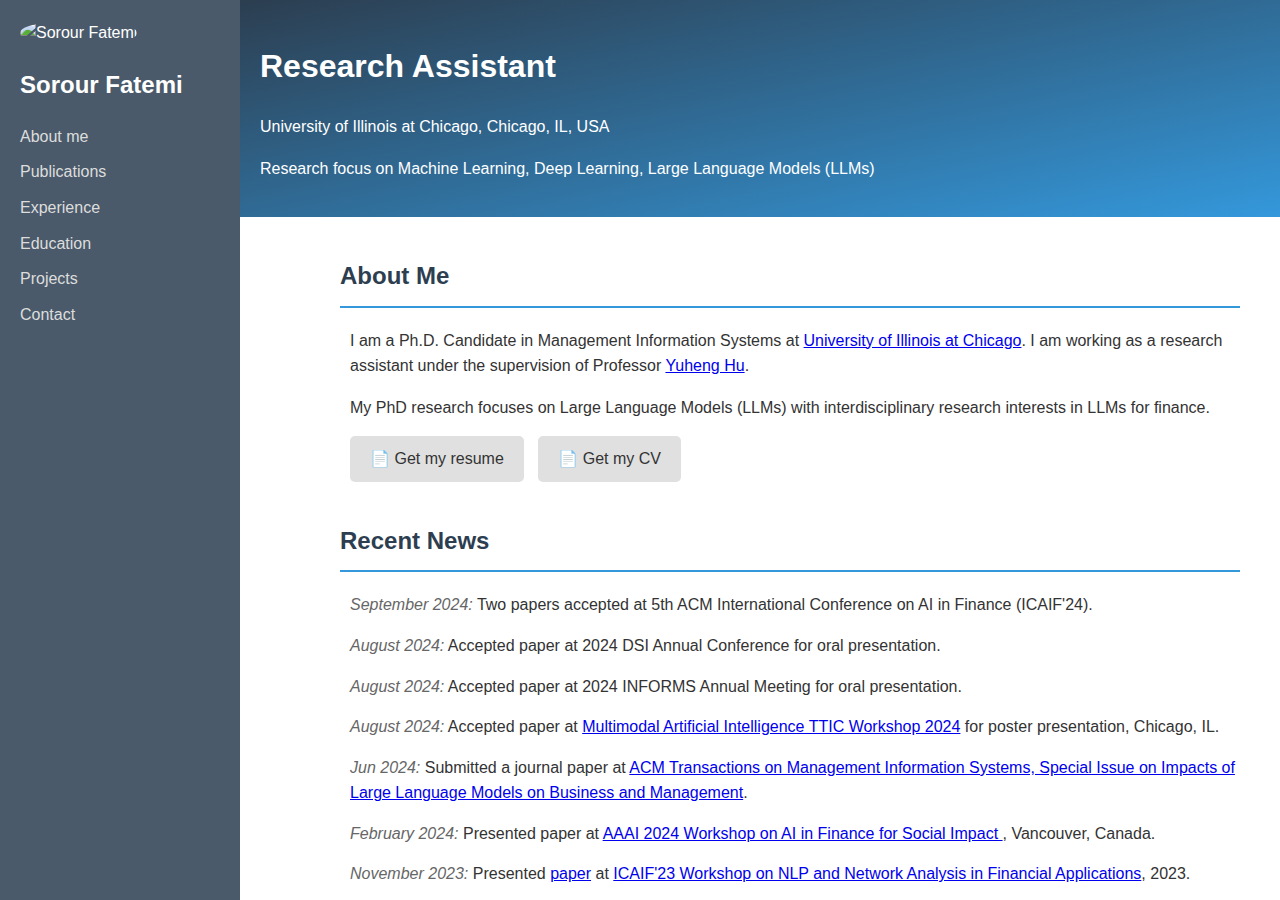
==== index.html @ bcf84c42 "Update index.html" ====
<!DOCTYPE html>
<html lang="en">
<link rel="stylesheet" href="https://cdnjs.cloudflare.com/ajax/libs/font-awesome/5.15.3/css/all.min.css">
<head>
    <meta charset="UTF-8">
    <meta name="viewport" content="width=device-width, initial-scale=1.0">
    <title>Sorour Fatemi</title>
    <style>
        body, html {
            margin: 0;
            padding: 0;
            font-family: 'Roboto', sans-serif;
            height: 100%;
            color: #333;
            line-height: 1.6;
        }
        .container {
            display: flex;
            height: 100%;
        }
        .sidebar {
            width: 200px;
            background-color: #4a5a6a;
            color: white;
            padding: 20px;
        }
        .main-content {
            flex-grow: 1;
            overflow-y: auto;
        }
        .header {
            background: linear-gradient(to bottom right, #2c3e50, #3498db);
            color: white;
            padding: 20px;
        }
        .content {
            padding: 20px 20px 20px 100px; /* Top, Right, Bottom, Left */
            max-width: 900px;
            margin: 0;
        }
        .profile-img {
            width: 120px;
            border-radius: 60%;
        }
        .nav-item {
            margin: 10px 0;
        }
        .nav-item a {
            color: #ddd;
            text-decoration: none;
        }
        .btn {
            display: inline-block;
            padding: 10px 20px;
            background-color: #e0e0e0;
            color: #333;
            text-decoration: none;
            border-radius: 5px;
            margin-right: 10px;
            transition: background-color 0.3s;
        }
        .btn:hover {
            background-color: #d0d0d0;
        }
        .section {
            margin-bottom: 40px;
        }
        .section h2 {
            color: #2c3e50;
            border-bottom: 2px solid #3498db;
            padding-bottom: 10px;
            margin-bottom: 20px;
        }
        .section-content {
            margin-left: 10px;
        }
        .news-item, .publication-item, .experience-item, .education-item {
            margin-bottom: 15px;
        }
        .news-date, .publication-authors, .experience-date, .education-date {
            font-style: italic;
            color: #666;
        }
        .publication-title, .experience-title, .education-degree {
            font-weight: bold;
        }
        .education-item, .experience-item {
            display: flex;
            justify-content: space-between;
            align-items: flex-start;
        }
        .education-left, .experience-left {
            flex: 1;
        }
        .education-right, .experience-right {
            flex: 0 0 120px;
            text-align: right;
        }
        .education-thesis {
            font-style: italic;
            margin-top: 5px;
        }
        .publication-item {
            margin-bottom: 20px;
        }
        .publication-title {
            font-weight: bold;
            margin-bottom: 5px;
        }
        .publication-authors {
            margin-bottom: 5px;
        }
        .author-self {
            text-decoration: underline;
        }
        .publication-venue {
            font-style: italic;
            margin-bottom: 5px;
        }
        .publication-links {
            margin-top: 5px;
        }
        .publication-link {
            display: inline-block;
            padding: 2px 10px;
            border: 1px solid #333;
            text-decoration: none;
            color: #333;
            margin-right: 10px;
        }
        .publication-link:hover {
            background-color: #f0f0f0;
        }
        .bib-container {
            display: none;
            background-color: #f8f8f8;
            border: 1px solid #ddd;
            border-radius: 4px;
            padding: 10px;
            margin-top: 10px;
            font-family: monospace;
            white-space: pre-wrap;
            word-wrap: break-word;
        }

        .contact-content {
            display: flex;
            justify-content: space-between;
            align-items: flex-start;
            background-color: #f0f0f0;
            padding: 20px;
            border-radius: 5px;
        }
        
        .contact-info p {
            margin: 5px 0;
        }
        
        .social-icons {
            display: flex;
            flex-wrap: wrap;
            gap: 10px;
        }
        
        .social-icon {
            display: flex;
            justify-content: center;
            align-items: center;
            width: 40px;
            height: 40px;
            border-radius: 50%;
            background-color: #ddd;
            color: #333;
            text-decoration: none;
            transition: background-color 0.3s;
        }
        
        .social-icon:hover {
            background-color: #ccc;
                }
        
                .experience-project {
            font-weight: bold;
            margin-top: 5px;
            margin-bottom: 10px;
        }
        
        .experience-item ul {
            padding-left: 20px;
        }
        
        .experience-item li {
            margin-bottom: 10px;
        }
        .project-item {
    margin-bottom: 30px;
}

.project-item h3 {
    color: #2c3e50;
    margin-bottom: 15px;
}

.project-item p {
    line-height: 1.6;
    margin-bottom: 10px;
}

.project-item a {
    color: #3498db;
    text-decoration: none;
    margin-right: 10px;
}

.project-item a:hover {
    text-decoration: underline;
}

        
    </style>
</head>
<body>
    <div class="container">
        <div class="sidebar">
            <img src="pic2.jpg" alt="Sorour Fatemi" class="profile-img">
            <h2>Sorour Fatemi</h2>
            <nav>
                <div class="nav-item"><a href="#about">About me</a></div>
                <div class="nav-item"><a href="#publications">Publications</a></div>
                <div class="nav-item"><a href="#experience">Experience</a></div>
                <div class="nav-item"><a href="#education">Education</a></div>
                <div class="nav-item"><a href="#projects">Projects</a></div>
                <div class="nav-item"><a href="#contact">Contact</a></div>
            </nav>
        </div>
        <div class="main-content">
            <header class="header">
                <h1>Research Assistant</h1>
                <p>University of Illinois at Chicago, Chicago, IL, USA</p>
                <p>Research focus on Machine Learning, Deep Learning, Large Language Models (LLMs)</p>
            </header>
            <div class="content">
                <section id="about" class="section">
                    <h2>About Me</h2>
                    <div class="section-content">
                        <p>I am a Ph.D. Candidate in Management Information Systems at <a href="https://www.uic.edu/">University of Illinois at Chicago</a>. I am working as a research assistant under the supervision of Professor <a href="https://yuhenghu.com/">Yuheng Hu</a>.</p>
                        <p>My PhD research focuses on Large Language Models (LLMs) with interdisciplinary research interests in LLMs for finance.</p>
                        <a href="Fatemi_9_10.pdf" class="btn">📄 Get my resume</a>
                        <a href="CV_Fatemi_9_24.pdf" class="btn">📄 Get my CV</a>
                    </div>
                </section>

                <section id="recent-news" class="section">
                    <h2>Recent News</h2>
                    <div class="section-content">
                          <div class="news-item">
                            <span class="news-date">September 2024:</span> Two papers accepted at 5th ACM International Conference on AI in Finance (ICAIF'24).
                        </div>
                       <div class="news-item">
                        <span class="news-date">August 2024:</span> Accepted paper at 2024 DSI Annual Conference for oral presentation.
                        </div>
                        <div class="news-item">
                            <span class="news-date">August 2024:</span> Accepted paper at 2024 INFORMS Annual Meeting for oral presentation.
                        </div>
                      
                        <div class="news-item">
                            <span class="news-date">August 2024:</span> Accepted paper at <a href="https://sites.google.com/view/multimodal-ai-ttic-2024/home">Multimodal Artificial Intelligence TTIC Workshop 2024</a> for poster presentation, Chicago, IL.
                        </div>
                        <div class="news-item">
                            <span class="news-date">Jun 2024:</span> Submitted a journal paper at <a href="https://dl.acm.org/pb-assets/static_journal_pages/tmis/calls_for_papers/ACM-TMIS-CFP-LLMs-2023-1704311727377.pdf">ACM Transactions on Management Information Systems, Special Issue on Impacts of Large Language Models on Business and Management</a>.
                        </div>
                        <div class="news-item">
                            <span class="news-date">February 2024:</span> Presented paper at <a href="https://sites.google.com/view/aifin-aaai2024/home">AAAI 2024 Workshop on AI in Finance for Social Impact </a>, Vancouver, Canada.
                        </div>
                        <div class="news-item">
                            <span class="news-date">November 2023:</span> Presented <a href="https://arxiv.org/abs/2312.08725">paper</a> at <a href="https://sites.google.com/view/nlp-na-in-finance-2023">ICAIF'23 Workshop on NLP and Network Analysis in Financial Applications</a>, 2023.
                        </div>
                        <div class="news-item">
                            <span class="news-date">October 2023:</span> Presented paper at <a href="https://meetings.informs.org/wordpress/phoenix2023/">2023 INFORMS Annual Meeting</a>, 2023.
                        </div>

                    </div>
                </section>

                <section id="publications" class="section">
                    <h2>Publications</h2>
                    <div class="section-content">
                        <div class="publication-item">
                            <div class="publication-title">Enhancing Financial Question Answering with a Multi-Agent Reflection Framework</div>
                            <div class="publication-authors"><span class="author-self">Sorouralsadat Fatemi</span>, and Yuheng Hu</div>
                            <div class="publication-venue">Submitted to 5th ACM International Conference on AI in Finance</div>
                        </div>

                        <div class="publication-item">
                            <div class="publication-title">FinVision: A Multi-Agent Framework for Stock Market Movement and Trading Prediction</div>
                            <div class="publication-authors"><span class="author-self">Sorouralsadat Fatemi</span>, and Yuheng Hu</div>
                            <div class="publication-venue">Submitted to 5th ACM International Conference on AI in Finance</div>
                        </div>

                        <div class="publication-item">
                            <div class="publication-title">A Comparative Analysis of Instruction Fine‑Tuning LLMs for Financial Text Classification</div>
                            <div class="publication-authors"><span class="author-self">Sorouralsadat Fatemi</span>, and Yuheng Hu</div>
                            <div class="publication-venue">Submitted to ACM Transactions on Management Information Systems, Special Issue of Large Language Models</div>
                        </div>
                        
                        <div class="publication-item">
                            <div class="publication-title">A Comparative Analysis of Fine‑Tuned LLMs and Few‑Shot Learning of LLMs for Financial Sentiment Analysis</div>
                            <div class="publication-authors"><span class="author-self">Sorouralsadat Fatemi</span>, and Yuheng Hu</div>
                            <div class="publication-venue">In AAAI 2023 Workshop: AI in Finance for Social Impact, 2023</div>
                            <div class="publication-links">
                                <button class="publication-link bib-link" data-bib="@inproceedings{fatemi2023comparative,
                                    title={A Comparative Analysis of Fine-Tuned LLMs and Few-Shot Learning of LLMs for Financial Sentiment Analysis},
                                    author={Fatemi, Sorouralsadat and Hu, Yuheng},
                                    booktitle={AAAI 2023 Workshop: AI in Finance for Social Impact},
                                    year={2023}
                                }">BIB</button>
                                <a href="https://arxiv.org/abs/2312.08725" class="publication-link">PDF</a>
                            </div>
                            <div class="bib-container"></div>
                        </div>
                        
                        <div class="publication-item">
                            <div class="publication-title">When Crisis Hits: Bike-Sharing Platforms amid the Covid-19 Pandemic</div>
                            <div class="publication-authors">Ecem Basak, Ramah Al Balawi, <span class="author-self">Sorouralsadat Fatemi</span>, and Ali Tafti</div>
                            <div class="publication-venue">Plos One Journal, 2023</div>
                            <div class="publication-links">
                                <button class="publication-link bib-link" data-bib="@article{basak2023crisis,
                                    title={When Crisis Hits: Bike-Sharing Platforms amid the Covid-19 Pandemic},
                                    author={Basak, Ecem and Al Balawi, Ramah and Fatemi, Sorouralsadat and Tafti, Ali},
                                    journal={Plos One},
                                    year={2023}
                                }">BIB</button>
                                <a href="https://journals.plos.org/plosone/article?id=10.1371/journal.pone.0283603" class="publication-link">PDF</a>
                            </div>
                            <div class="bib-container"></div>
                        </div>
                    </div>
                </section>

               <section id="experience" class="section">
    <h2>Experience</h2>
    <div class="section-content">
        <div class="experience-item">
            <div class="experience-left">
                <div class="experience-title">Research Assistant (Prof. Yuheng Hu)</div>
                <div class="experience-organization">Department of Information and Decision Sciences - University of Illinois at Chicago</div>
                <div class="experience-project">Financial Sentiment Analysis and Stock Market Prediction</div>
                <ul>
                    <li>Conducted experiments to enhance LLMs' reasoning capabilities for hybrid (textual + tabular) financial QA using a multi-agent framework with a reflection agent, achieving a 15% performance improvement for the LLaMA3-8b model and a 5% improvement for the 3-70b model over single-agent reasoning</li>
                    <li>Instruct fine-tuned LLaMA3-8b, Mistral-7b, and Phi-3 models using the QLoRA method for various financial text classification tasks, achieving a significant 10% improvement in accuracy</li>
                    <li>Conducted experiments on zero-shot and few-shot learning capabilities of LLMs (Flan-T5, Mistral, Llama-3, and Phi-3); enhanced performance by a minimum of 2% through the incorporation of a one-shot example in prompts</li>
                </ul>
            </div>
            <div class="experience-right">
                <div class="experience-date">2021 - current</div>
            </div>
        </div>

        <div class="experience-item">
            <div class="experience-left">
                <div class="experience-title">Research Assistant (Prof. Ali Tafti)</div>
                <div class="experience-organization">Department of Information and Decision Sciences - University of Illinois at Chicago</div>
                <ul>
                    <li>Analyzed impact of Covid-19 pandemic on bike-sharing platforms using Fixed-Effects Regression; Identified a 22% increase in daily bike-sharing trips after the first Covid-19 case diagnosis</li>
                </ul>
            </div>
            <div class="experience-right">
                <div class="experience-date">2020 - 2021</div>
            </div>
        </div>

        <div class="experience-item">
            <div class="experience-left">
                <div class="experience-title">Teaching Assistant</div>
                <div class="experience-organization">Department of Information and Decision Sciences - University of Illinois at Chicago</div>
                <ul>
                    <li>Collaborated with the instructor and ran lab sessions for the Data Mining for Business, Advanced Database Management, Machine Learning Statistics, and Statistics for Management courses</li>
                </ul>
            </div>
            <div class="experience-right">
                <div class="experience-date">2019 - 2023</div>
            </div>
        </div>
    </div>
</section>
                <section id="education" class="section">
                    <h2>Education</h2>
                    <div class="section-content">
                        <div class="education-item">
                            <div class="education-left">
                                <div class="education-degree">Ph.D. Candidate in Management Information Systems</div>
                                <div class="education-institution">University of Illinois Chicago, Chicago, USA</div>
                                <div class="education-thesis">Thesis Title: Emergent Capabilities of LLMs in Finance</div>
                            </div>
                            <div class="education-right">
                                <div class="education-date">2019–present</div>
                            </div>
                        </div>
                
                        <div class="education-item">
                            <div class="education-left">
                                <div class="education-degree">M.Sc., Industrial Engineering</div>
                                <div class="education-institution">University of Tehran, Tehran, Iran</div>
                            </div>
                            <div class="education-right">
                                <div class="education-date">2013–2016</div>
                            </div>
                        </div>
                
                        <div class="education-item">
                            <div class="education-left">
                                <div class="education-degree">B.Sc., Computer Engineering</div>
                                <div class="education-institution">Isfahan University of Technology, Isfahan, Iran</div>
                            </div>
                            <div class="education-right">
                                <div class="education-date">2008–2012</div>
                            </div>
                        </div>
                    </div>
                </section>

                <section id="projects" class="section">
    
<section id="projects" class="section">
    <h2>Projects</h2>
    <div class="section-content">
        <div class="project-item">
            <h3>Advanced Natural Language Processing and Multimodal AI</h3>
            <p>
                Implemented sentiment analysis using LLaMA (Meta-Llama-3-8B-Instruct), achieving a 10% increase in accuracy after fine-tuning. Performed relation extraction using Phi-3, resulting in a significant 40% improvement in F1 score post fine-tuning. 
                <a href="https://github.com/sorourf/fine_tuning_LLMs?tab=readme-ov-file" target="_blank">Code</a>  
            </p>
            <p>
                Fine-tuned the multimodal LLM IDifics2 for visual mathematics, optimizing it for efficient learning and inference on complex mathematical problems incorporating both images and text. 
                <a href="https://github.com/sorourf/fine_tuning_multimodal_LLMs" target="_blank">Code</a>
            </p>
        </div>
    </div>
</section>
                <section id="contact" class="section">
                <h2>Contact</h2>
                <div class="section-content contact-content">
                    <div class="contact-info">
                        <p>Sorour Fatemi</p>
                        <p>University of Illinois at Chicago</p>
                        <p>Chicago, IL, USA</p>
                        <p>Email: <a href="mailto:sfatem6@uic.edu">sfatem6@uic.edu</a></p>
                    </div>
                    <div class="social-icons">
                        <a href="linkedin.com/in/sorour-fatemi" class="social-icon linkedin"><i class="fab fa-linkedin-in"></i></a>
                        <a href="https://github.com/sorourf" class="social-icon github"><i class="fab fa-github"></i></a>
                        <a href="https://scholar.google.com/citations?user=Kp7zDrsAAAAJ&hl=en&authuser=1" class="social-icon scholar"><i class="fas fa-graduation-cap"></i></a>
                        <!--<a href="#" class="social-icon facebook"><i class="fab fa-facebook-f"></i></a>-->
                        <!--<a href="#" class="social-icon twitter"><i class="fab fa-twitter"></i></a>-->
                        <!--<a href="#" class="social-icon youtube"><i class="fab fa-youtube"></i></a>-->
                    </div>
                </div>
            </section>
                
            </div>
        </div>
    </div>

    <script defer>
    document.addEventListener('DOMContentLoaded', function() {
        const bibLinks = document.querySelectorAll('.bib-link');
        
        bibLinks.forEach(button => {
            button.addEventListener('click', function(event) {
                event.preventDefault();
                const bibContainer = this.closest('.publication-item').querySelector('.bib-container');
                const bibData = this.getAttribute('data-bib');
                
                if (bibContainer.style.display === 'none' || bibContainer.style.display === '') {
                    bibContainer.textContent = bibData;
                    bibContainer.style.display = 'block';
                } else {
                    bibContainer.style.display = 'none';
                }
            });
        });
    });
    </script>
</body>
</html>
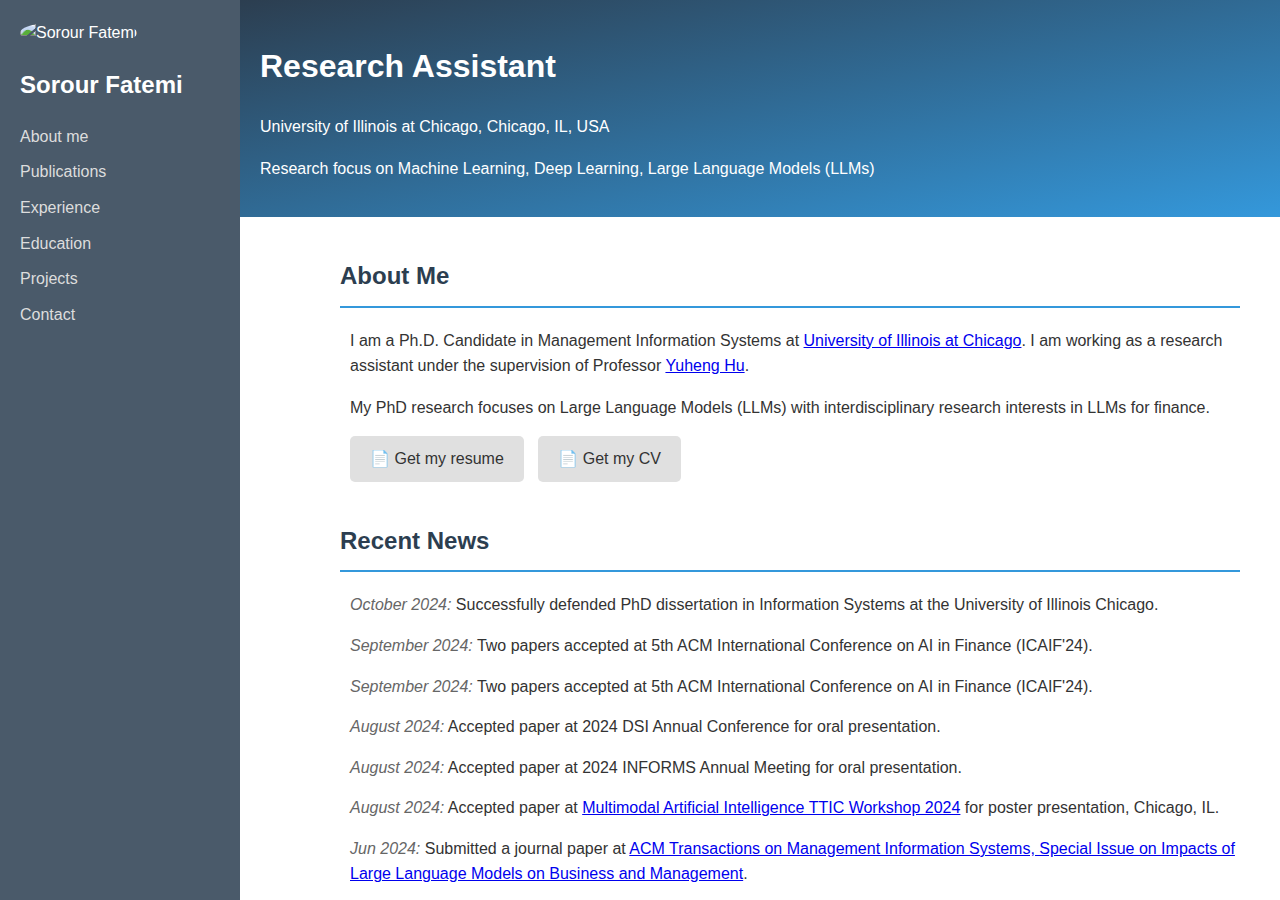
==== commit 8bb4700b: "Update index.html" ====
--- a/index.html
+++ b/index.html
@@ -119,6 +119,13 @@
         }
         .publication-links {
             margin-top: 5px;
+            cursor: pointer;
+            text-decoration: none;
+            background: none;
+            border: none;
+            padding: 0;
+            font: inherit;
+            color: inherit;
         }
         .publication-link {
             display: inline-block;
@@ -128,9 +135,24 @@
             color: #333;
             margin-right: 10px;
         }
-        .publication-link:hover {
-            background-color: #f0f0f0;
-        }
+        .publication-link {
+        cursor: pointer;
+    background: #f8f8f8;
+    border: 1px solid #ddd;
+    border-radius: 3px;
+    padding: 3px 10px;
+    margin-right: 8px;
+    font: inherit;
+    color: inherit;
+    text-decoration: none;
+    display: inline-block;
+    }
+    
+    .publication-link:hover {
+        cursor: pointer;
+        opacity: 0.8;
+    }
+      
         .bib-container {
             display: none;
             background-color: #f8f8f8;
@@ -253,6 +275,12 @@
                 <section id="recent-news" class="section">
                     <h2>Recent News</h2>
                     <div class="section-content">
+                        <div class="news-item">
+                            <span class="news-date">October 2024:</span> Successfully defended PhD dissertation in Information Systems at the University of Illinois Chicago.
+                        </div>
+                         <div class="news-item">
+                            <span class="news-date">September 2024:</span> Two papers accepted at 5th ACM International Conference on AI in Finance (ICAIF'24).
+                        </div>
                           <div class="news-item">
                             <span class="news-date">September 2024:</span> Two papers accepted at 5th ACM International Conference on AI in Finance (ICAIF'24).
                         </div>
@@ -288,22 +316,32 @@
                         <div class="publication-item">
                             <div class="publication-title">Enhancing Financial Question Answering with a Multi-Agent Reflection Framework</div>
                             <div class="publication-authors"><span class="author-self">Sorouralsadat Fatemi</span>, and Yuheng Hu</div>
-                            <div class="publication-venue">Submitted to 5th ACM International Conference on AI in Finance</div>
+                            <div class="publication-venue">5th ACM International Conference on AI in Finance (ICAIF'24)</div>
+                            <div class="publication-links">
+                                <button class="publication-link bib-link" data-bib="@inproceedings{fatemi2023comparative,
+                                    title={A Comparative Analysis of Fine-Tuned LLMs and Few-Shot Learning of LLMs for Financial Sentiment Analysis},
+                                    author={Fatemi, Sorouralsadat and Hu, Yuheng},
+                                    booktitle={AAAI 2023 Workshop: AI in Finance for Social Impact},
+                                    year={2023}
+                                }">BIB</button>
+                                <a href="https://arxiv.org/abs/2410.21741" class="publication-link">PDF</a>
+                            </div>
+                            <div class="bib-container"></div>
                         </div>
 
                         <div class="publication-item">
                             <div class="publication-title">FinVision: A Multi-Agent Framework for Stock Market Movement and Trading Prediction</div>
                             <div class="publication-authors"><span class="author-self">Sorouralsadat Fatemi</span>, and Yuheng Hu</div>
-                            <div class="publication-venue">Submitted to 5th ACM International Conference on AI in Finance</div>
+                            <div class="publication-venue">5th ACM International Conference on AI in Finance (ICAIF'24)</div>
                         </div>
 
                         <div class="publication-item">
                             <div class="publication-title">A Comparative Analysis of Instruction Fine‑Tuning LLMs for Financial Text Classification</div>
                             <div class="publication-authors"><span class="author-self">Sorouralsadat Fatemi</span>, and Yuheng Hu</div>
-                            <div class="publication-venue">Submitted to ACM Transactions on Management Information Systems, Special Issue of Large Language Models</div>
+                            <div class="publication-venue">Under review at ACM Transactions on Management Information Systems, Special Issue of Large Language Models</div>
                         </div>
                         
-                        <div class="publication-item">
+                       <div class="publication-item">
                             <div class="publication-title">A Comparative Analysis of Fine‑Tuned LLMs and Few‑Shot Learning of LLMs for Financial Sentiment Analysis</div>
                             <div class="publication-authors"><span class="author-self">Sorouralsadat Fatemi</span>, and Yuheng Hu</div>
                             <div class="publication-venue">In AAAI 2023 Workshop: AI in Finance for Social Impact, 2023</div>
@@ -314,7 +352,7 @@
                                     booktitle={AAAI 2023 Workshop: AI in Finance for Social Impact},
                                     year={2023}
                                 }">BIB</button>
-                                <a href="https://arxiv.org/abs/2312.08725" class="publication-link">PDF</a>
+                                <button class="publication-link" onclick="window.open('https://arxiv.org/abs/2312.08725', '_blank')">PDF</button>
                             </div>
                             <div class="bib-container"></div>
                         </div>
@@ -330,7 +368,7 @@
                                     journal={Plos One},
                                     year={2023}
                                 }">BIB</button>
-                                <a href="https://journals.plos.org/plosone/article?id=10.1371/journal.pone.0283603" class="publication-link">PDF</a>
+                                <button class="publication-link" onclick="window.open('https://journals.plos.org/plosone/article?id=10.1371/journal.pone.0283603', '_blank')">PDF</button>
                             </div>
                             <div class="bib-container"></div>
                         </div>
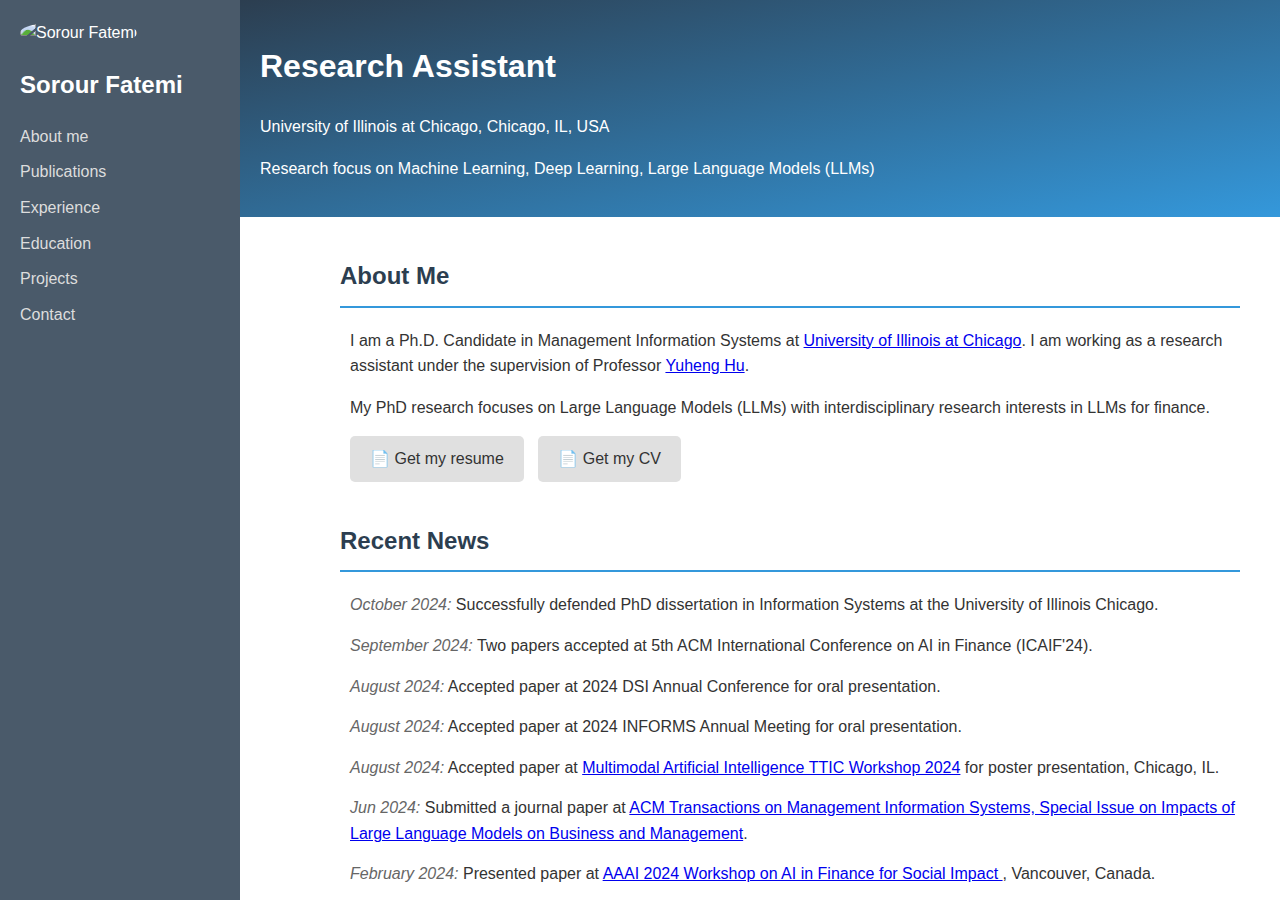
==== commit 8953d252: "Update index.html" ====
--- a/index.html
+++ b/index.html
@@ -277,9 +277,6 @@
                     <div class="section-content">
                         <div class="news-item">
                             <span class="news-date">October 2024:</span> Successfully defended PhD dissertation in Information Systems at the University of Illinois Chicago.
-                        </div>
-                         <div class="news-item">
-                            <span class="news-date">September 2024:</span> Two papers accepted at 5th ACM International Conference on AI in Finance (ICAIF'24).
                         </div>
                           <div class="news-item">
                             <span class="news-date">September 2024:</span> Two papers accepted at 5th ACM International Conference on AI in Finance (ICAIF'24).
